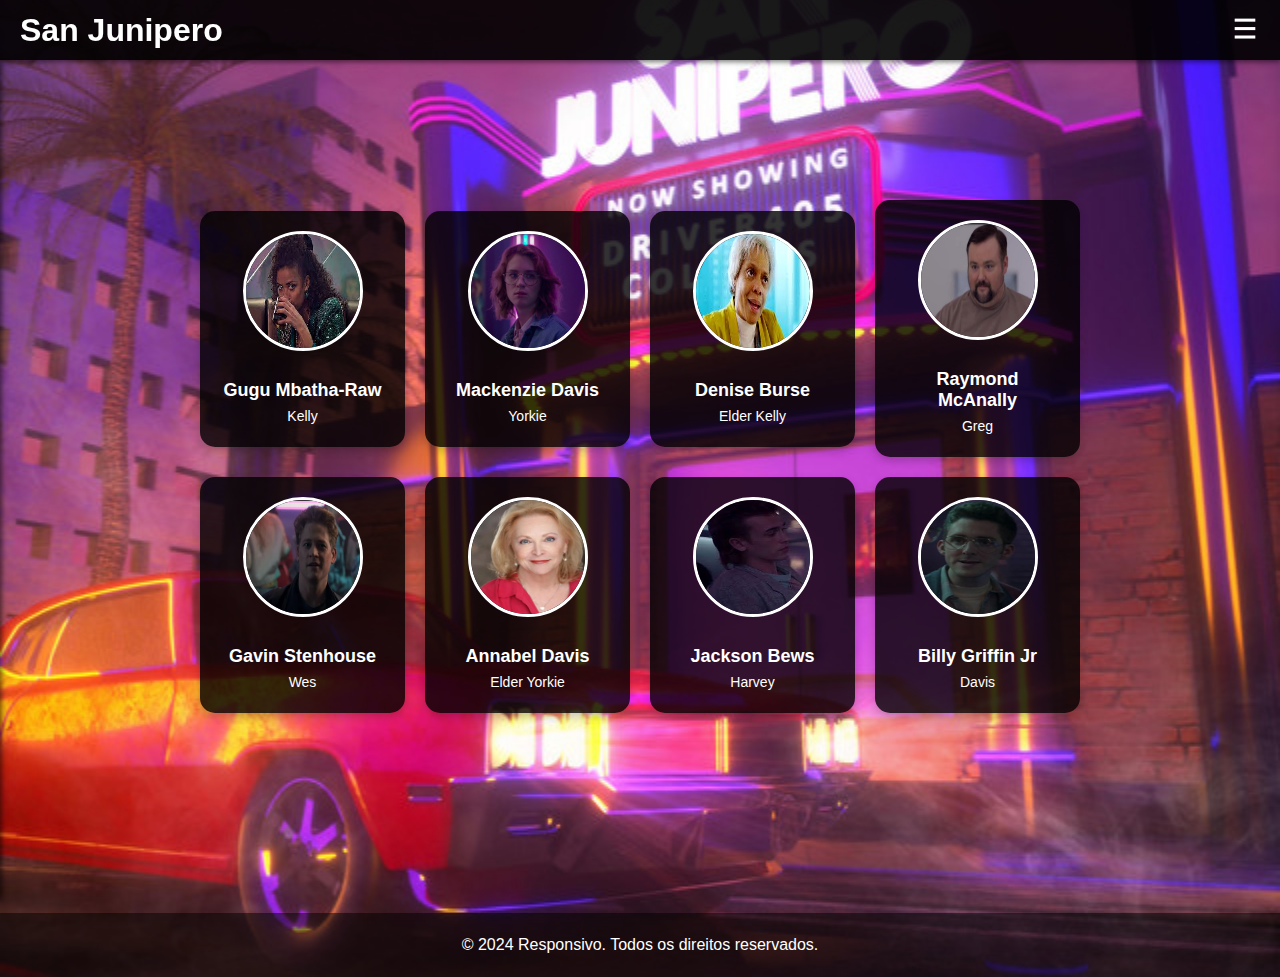
==== Elenco.html @ fecf8b79 "desWeb :  San Junipero  - estrutura html e estilizacao css" ====
<!DOCTYPE html>
<html lang="pt-BR">
  <head>
    <meta charset="UTF-8">
    <meta name="viewport" content="width=device-width, initial-scale=1.0">
    <title>Elenco e Diretores - San Junipero</title>
    <link rel="stylesheet" href="styles/elenco.css">
    <link rel="stylesheet" href="styles/globais.css"> <!-- Link para o CSS da Home -->
  <link rel="stylesheet" href="styles/menu.css"> <!-- Link para o CSS da Home -->

  </head>
  <body>
  <!-- input dentro da header aparentemente não funciona...-->
  <input type="checkbox" id="menu-toggle" class="menu-toggle">

  <!-- Menu lateral -->
  <div class="sidebar">
    <ul>
      <br>
      <li><a href="/Home.html">Home</a></li>
      <li><a href="/Sobre.html">Sobre</a></li>
      <li><a href="/Trilha.html">Escutar</a></li>
      <li><a href="/Elenco.html">Elenco</a></li>
    </ul>
  </div>
  <header class="header">
    <h1>San Junipero</h1>
  
    <!-- Botão do menu com imagem -->
    <label for="menu-toggle" class="menu-icon">
      <img src="/image/menu/menu.svg" alt="Menu"> <!-- Substitua pelo caminho correto da sua imagem -->
    </label>
  
  </header>
    <main class="container">
        <section>
            <div class="grid-container">
                <div class="grid-item photocard">
                    <img src="image/images (2).jfif" alt="Photo of Gugu Mbatha-Raw">
                    <h4>Gugu Mbatha-Raw</h4>
                    <p>Kelly</p>
                </div>
              <div class="grid-item photocard">
                <img src="image/MV5BNzIwZjcwOWYtZWRlYy00NGRmLTk2MzYtMDZkNjU2Y2VhNWViXkEyXkFqcGc@._V1_.jpg" alt="Photo of Mackenzie Davis">
                <h4>Mackenzie Davis</h4>
                <p>Yorkie</p>
              </div>
              <div class="grid-item photocard">
                <img src="image/download.jfif" alt="Photo of Denise Burse">
                <h4>Denise Burse</h4>
                <p>Elder Kelly</p>
              </div>
              <div class="grid-item photocard">
                <img src="image/Captura de tela 2024-11-16 025306.png" alt="Photo of Raymond McAnally">
                <h4>Raymond McAnally</h4>
                <p>Greg</p>
              </div>
              <div class="grid-item photocard">
                <img src="image/Captura de tela 2024-11-16 025550.png" alt="Photo of Gavin Stenhouse">
                <h4>Gavin Stenhouse</h4>
                <p>Wes</p>
              </div>
              <div class="grid-item photocard">
                <img src="image/Captura de tela 2024-11-16 030140.png" alt="Photo of Cheryl Anderson">
                <h4>Annabel Davis</h4>
                <p>Elder Yorkie</p>
              </div>
              <div class="grid-item photocard">
                <img src="image/download (1).jfif" alt="Photo of Jackson Bews">
                <h4>Jackson Bews</h4>
                <p>Harvey</p>
              </div>
              <div class="grid-item photocard">
                <img src="image/Captura de tela 2024-11-16 031546.png" alt="Photo of Billy Griffin Jr">
                <h4>Billy Griffin Jr</h4>
                <p>Davis</p>
              </div>
            </div>
          </section>
      </main>
          
      <footer class="footer">
        <p>© 2024 Responsivo. Todos os direitos reservados.</p>
    </footer>
</body>
</html>
---- styles/elenco.css ----
.grid-container {
    display: grid;
    grid-template-columns: repeat(4, 1fr); 
    gap: 20px;
    padding: 200px; 
    justify-content: center;
    align-items: center;
}

.item {
    background-color: #f3f3f3;
    padding: 20px;
    text-align: center;
    border: 1px solid #ddd;
    border-radius: 10px;
    transition: transform 0.3s;
}

.item:hover {
    transform: scale(1.05);
}


.photocard {
    border-radius: 15px;
    box-shadow: 0 4px 8px rgba(0, 0, 0, 0.2);
    background-color: rgba(0, 0, 0, 0.8); 
    text-align: center;
    font-family: 'Arial', sans-serif;
    overflow: hidden;
    padding: 20px; 
    transition: transform 0.3s ease, box-shadow 0.3s ease;
    color: white;
}

.photocard:hover {
    transform: scale(1.05);
    box-shadow: 0 8px 16px rgba(0, 0, 0, 0.3);
}

.photocard img {
    width: 120px; 
    height: 120px;
    border-radius: 50%;
    margin-bottom: 15px;
    border: 3px solid white; 
}

.photocard h4 {
    margin: 10px 0 5px;
    font-size: 18px;
    font-weight: bold;
}

.photocard p {
    margin: 0;
    font-size: 14px;
    line-height: 1.5;
}



@media (max-width: 1200px) {
    .grid-container {
        grid-template-columns: repeat(4, 1fr);
    }
}

@media (max-width: 900px) {
    .grid-container {
        grid-template-columns: repeat(3, 1fr);
    }
}

@media (max-width: 600px) {
    .grid-container {
        grid-template-columns: repeat(2, 1fr);
    }
}

@media (max-width: 400px) {
    .grid-container {
        grid-template-columns: 1fr;
    }
}
---- styles/globais.css ----
/* Configurações Globais */
    * {
        margin: 0;
        padding: 0;
        box-sizing: border-box;
      }
  
      body {
        font-family: 'Gill Sans', 'Gill Sans MT', Calibri, 'Trebuchet MS', sans-serif;
        background-image: url('/image/ab67616d0000b2733b0f618370e9b305fee7cc96.jfif');
        background-size: cover;
        background-position: center;
        background-repeat: no-repeat;
        min-height: 100vh;
        margin: 0;
        display: flex;
        flex-direction: column;
      }
  

      /* Estilo principal */
      main {
        flex: 1;
        margin-left: 0;
        transition: margin-left 0.3s;
      }


/* Header */
.header {
    position: fixed;
    top: 0;
    left: 0;
    width: 100%;
    height: 60px; /* Altura fixa */
    background-color: rgba(0, 0, 0, 0.9);
    color: white;
    z-index: 1000; /*acima do restante */
    display: flex;
    justify-content: space-between;
    align-items: center;
    padding: 0 20px; /* Espaçamento interno horizontal */
    box-shadow: 0px 2px 5px rgba(0, 0, 0, 0.5);
  }
  
  
.footer {
    display: flex;
    justify-content: center;
    align-items: center;
    background-color: #0000007e;
    color: white;
    padding: 20px;
    width: 100%;
    min-height: 60px;
    text-align: center;
  }

  .footer p {
    margin: 0;
    font-size: 16px;
    line-height: 1.5;
  }
---- styles/menu.css ----
/* Menu icon (imagem) */
.menu-icon img {
  width: 30px; /* Tamanho do ícone */
  cursor: pointer; /* Cursor de clique */
}

/* Checkbox toggle escondido */
.menu-toggle {
  display: none; /* Esconde o checkbox */
}

/* Sidebar (menu lateral) */
.sidebar {
  position: fixed;
  top: 60px; /* Começa abaixo da header */
  left: -250px; /* Fora da tela inicialmente */
  width: 250px; /* Largura fixa */
  height: calc(100% - 60px); /* Ocupa o restante da altura */
  background-color: rgba(0, 0, 0, 0.9);
  color: white;
  z-index: 900; /* Abaixo da header */
  transition: left 0.3s ease; /* Animação ao abrir/fechar */
  padding: 20px;
  box-shadow: 2px 0px 5px rgba(0, 0, 0, 0.5);
}

/* Sidebar quando o checkbox está marcado */
.menu-toggle:checked ~ .sidebar {
  left: 0; /* Move o menu para dentro da tela */
}

/* Estilo dos itens do menu */
.sidebar ul {
  list-style: none;
  padding: 0;
  margin: 0;
}

.sidebar ul li {
  margin-bottom: 20px;
}

.sidebar ul li a {
  color: white;
  text-decoration: none;
  font-size: 18px;
}


/* Ajusta o conteúdo principal para começar abaixo da header */
.main-content {
  margin-top: 60px; /* Espaço para a header */
  padding: 20px;
}
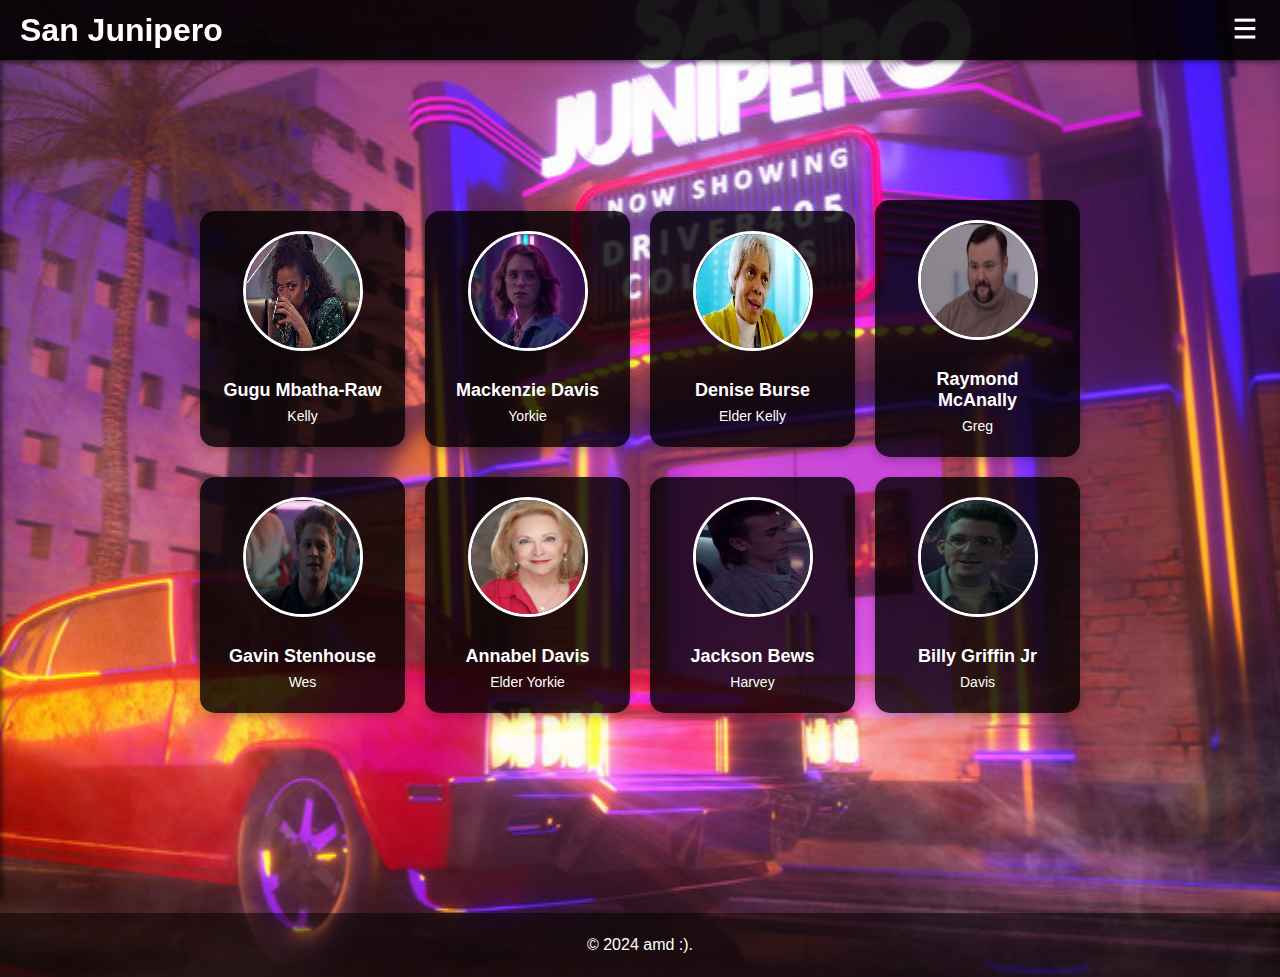
==== commit adca0f39: "desWeb : San Junipero - atualizando e movendo arquivo e pastas" ====
--- a/Elenco.html
+++ b/Elenco.html
@@ -17,7 +17,7 @@
   <div class="sidebar">
     <ul>
       <br>
-      <li><a href="/Home.html">Home</a></li>
+      <li><a href="/index.html">Home</a></li>
       <li><a href="/Sobre.html">Sobre</a></li>
       <li><a href="/Trilha.html">Escutar</a></li>
       <li><a href="/Elenco.html">Elenco</a></li>
@@ -36,42 +36,42 @@
         <section>
             <div class="grid-container">
                 <div class="grid-item photocard">
-                    <img src="image/images (2).jfif" alt="Photo of Gugu Mbatha-Raw">
+                    <img src="image/elenco/images (2).jfif" alt="Photo of Gugu Mbatha-Raw">
                     <h4>Gugu Mbatha-Raw</h4>
                     <p>Kelly</p>
                 </div>
               <div class="grid-item photocard">
-                <img src="image/MV5BNzIwZjcwOWYtZWRlYy00NGRmLTk2MzYtMDZkNjU2Y2VhNWViXkEyXkFqcGc@._V1_.jpg" alt="Photo of Mackenzie Davis">
+                <img src="image/elenco/MV5BNzIwZjcwOWYtZWRlYy00NGRmLTk2MzYtMDZkNjU2Y2VhNWViXkEyXkFqcGc@._V1_.jpg" alt="Photo of Mackenzie Davis">
                 <h4>Mackenzie Davis</h4>
                 <p>Yorkie</p>
               </div>
               <div class="grid-item photocard">
-                <img src="image/download.jfif" alt="Photo of Denise Burse">
+                <img src="image/elenco/download.jfif" alt="Photo of Denise Burse">
                 <h4>Denise Burse</h4>
                 <p>Elder Kelly</p>
               </div>
               <div class="grid-item photocard">
-                <img src="image/Captura de tela 2024-11-16 025306.png" alt="Photo of Raymond McAnally">
+                <img src="image/elenco/Captura de tela 2024-11-16 025306.png" alt="Photo of Raymond McAnally">
                 <h4>Raymond McAnally</h4>
                 <p>Greg</p>
               </div>
               <div class="grid-item photocard">
-                <img src="image/Captura de tela 2024-11-16 025550.png" alt="Photo of Gavin Stenhouse">
+                <img src="image/elenco/Captura de tela 2024-11-16 025550.png" alt="Photo of Gavin Stenhouse">
                 <h4>Gavin Stenhouse</h4>
                 <p>Wes</p>
               </div>
               <div class="grid-item photocard">
-                <img src="image/Captura de tela 2024-11-16 030140.png" alt="Photo of Cheryl Anderson">
+                <img src="image/elenco/Captura de tela 2024-11-16 030140.png" alt="Photo of Cheryl Anderson">
                 <h4>Annabel Davis</h4>
                 <p>Elder Yorkie</p>
               </div>
               <div class="grid-item photocard">
-                <img src="image/download (1).jfif" alt="Photo of Jackson Bews">
+                <img src="image/elenco/download (1).jfif" alt="Photo of Jackson Bews">
                 <h4>Jackson Bews</h4>
                 <p>Harvey</p>
               </div>
               <div class="grid-item photocard">
-                <img src="image/Captura de tela 2024-11-16 031546.png" alt="Photo of Billy Griffin Jr">
+                <img src="image/elenco/Captura de tela 2024-11-16 031546.png" alt="Photo of Billy Griffin Jr">
                 <h4>Billy Griffin Jr</h4>
                 <p>Davis</p>
               </div>
@@ -80,7 +80,7 @@
       </main>
           
       <footer class="footer">
-        <p>© 2024 Responsivo. Todos os direitos reservados.</p>
+        <p>© 2024 amd :).</p>
     </footer>
 </body>
 </html>
--- a/styles/globais.css
+++ b/styles/globais.css
@@ -1,45 +1,43 @@
-    /* Configurações Globais */
-    * {
-        margin: 0;
-        padding: 0;
-        box-sizing: border-box;
-      }
-  
-      body {
-        font-family: 'Gill Sans', 'Gill Sans MT', Calibri, 'Trebuchet MS', sans-serif;
-        background-image: url('/image/ab67616d0000b2733b0f618370e9b305fee7cc96.jfif');
-        background-size: cover;
-        background-position: center;
-        background-repeat: no-repeat;
-        min-height: 100vh;
-        margin: 0;
-        display: flex;
-        flex-direction: column;
-      }
-  
+* {
+  margin: 0;
+  padding: 0;
+  box-sizing: border-box;
+}
 
-      /* Estilo principal */
-      main {
-        flex: 1;
-        margin-left: 0;
-        transition: margin-left 0.3s;
-      }
+body {
+  font-family: 'Gill Sans', 'Gill Sans MT', Calibri, 'Trebuchet MS', sans-serif;
+  background-image: url('/image/ab67616d0000b2733b0f618370e9b305fee7cc96.jfif');
+  background-size: cover;
+  background-position: center;
+  background-repeat: no-repeat;
+  min-height: 100vh;
+  margin: 0;
+  display: flex;
+  flex-direction: column;
+}
 
 
-/* Header */
+
+main {
+  flex: 1;
+  margin-left: 0;
+  transition: margin-left 0.3s;
+}
+
+
 .header {
     position: fixed;
     top: 0;
     left: 0;
     width: 100%;
-    height: 60px; /* Altura fixa */
+    height: 60px; 
     background-color: rgba(0, 0, 0, 0.9);
     color: white;
-    z-index: 1000; /*acima do restante */
+    z-index: 1000;
     display: flex;
     justify-content: space-between;
     align-items: center;
-    padding: 0 20px; /* Espaçamento interno horizontal */
+    padding: 0 20px; 
     box-shadow: 0px 2px 5px rgba(0, 0, 0, 0.5);
   }
   
--- a/styles/menu.css
+++ b/styles/menu.css
@@ -1,36 +1,36 @@
 
-/* Menu icon (imagem) */
+
 .menu-icon img {
-  width: 30px; /* Tamanho do ícone */
-  cursor: pointer; /* Cursor de clique */
+  width: 30px; 
+  cursor: pointer; 
 }
 
-/* Checkbox toggle escondido */
+
 .menu-toggle {
-  display: none; /* Esconde o checkbox */
+  display: none; 
 }
 
-/* Sidebar (menu lateral) */
+
 .sidebar {
   position: fixed;
-  top: 60px; /* Começa abaixo da header */
-  left: -250px; /* Fora da tela inicialmente */
-  width: 250px; /* Largura fixa */
-  height: calc(100% - 60px); /* Ocupa o restante da altura */
+  top: 60px; 
+  left: -250px; 
+  width: 250px; 
+  height: calc(100% - 60px); 
   background-color: rgba(0, 0, 0, 0.9);
   color: white;
-  z-index: 900; /* Abaixo da header */
-  transition: left 0.3s ease; /* Animação ao abrir/fechar */
+  z-index: 900; 
+  transition: left 0.3s ease; 
   padding: 20px;
   box-shadow: 2px 0px 5px rgba(0, 0, 0, 0.5);
 }
 
-/* Sidebar quando o checkbox está marcado */
+
 .menu-toggle:checked ~ .sidebar {
-  left: 0; /* Move o menu para dentro da tela */
+  left: 0; 
 }
 
-/* Estilo dos itens do menu */
+
 .sidebar ul {
   list-style: none;
   padding: 0;
@@ -48,8 +48,6 @@
 }
 
 
-/* Ajusta o conteúdo principal para começar abaixo da header */
 .main-content {
-  margin-top: 60px; /* Espaço para a header */
-  padding: 20px;
+  margin-top: 60px;
 }